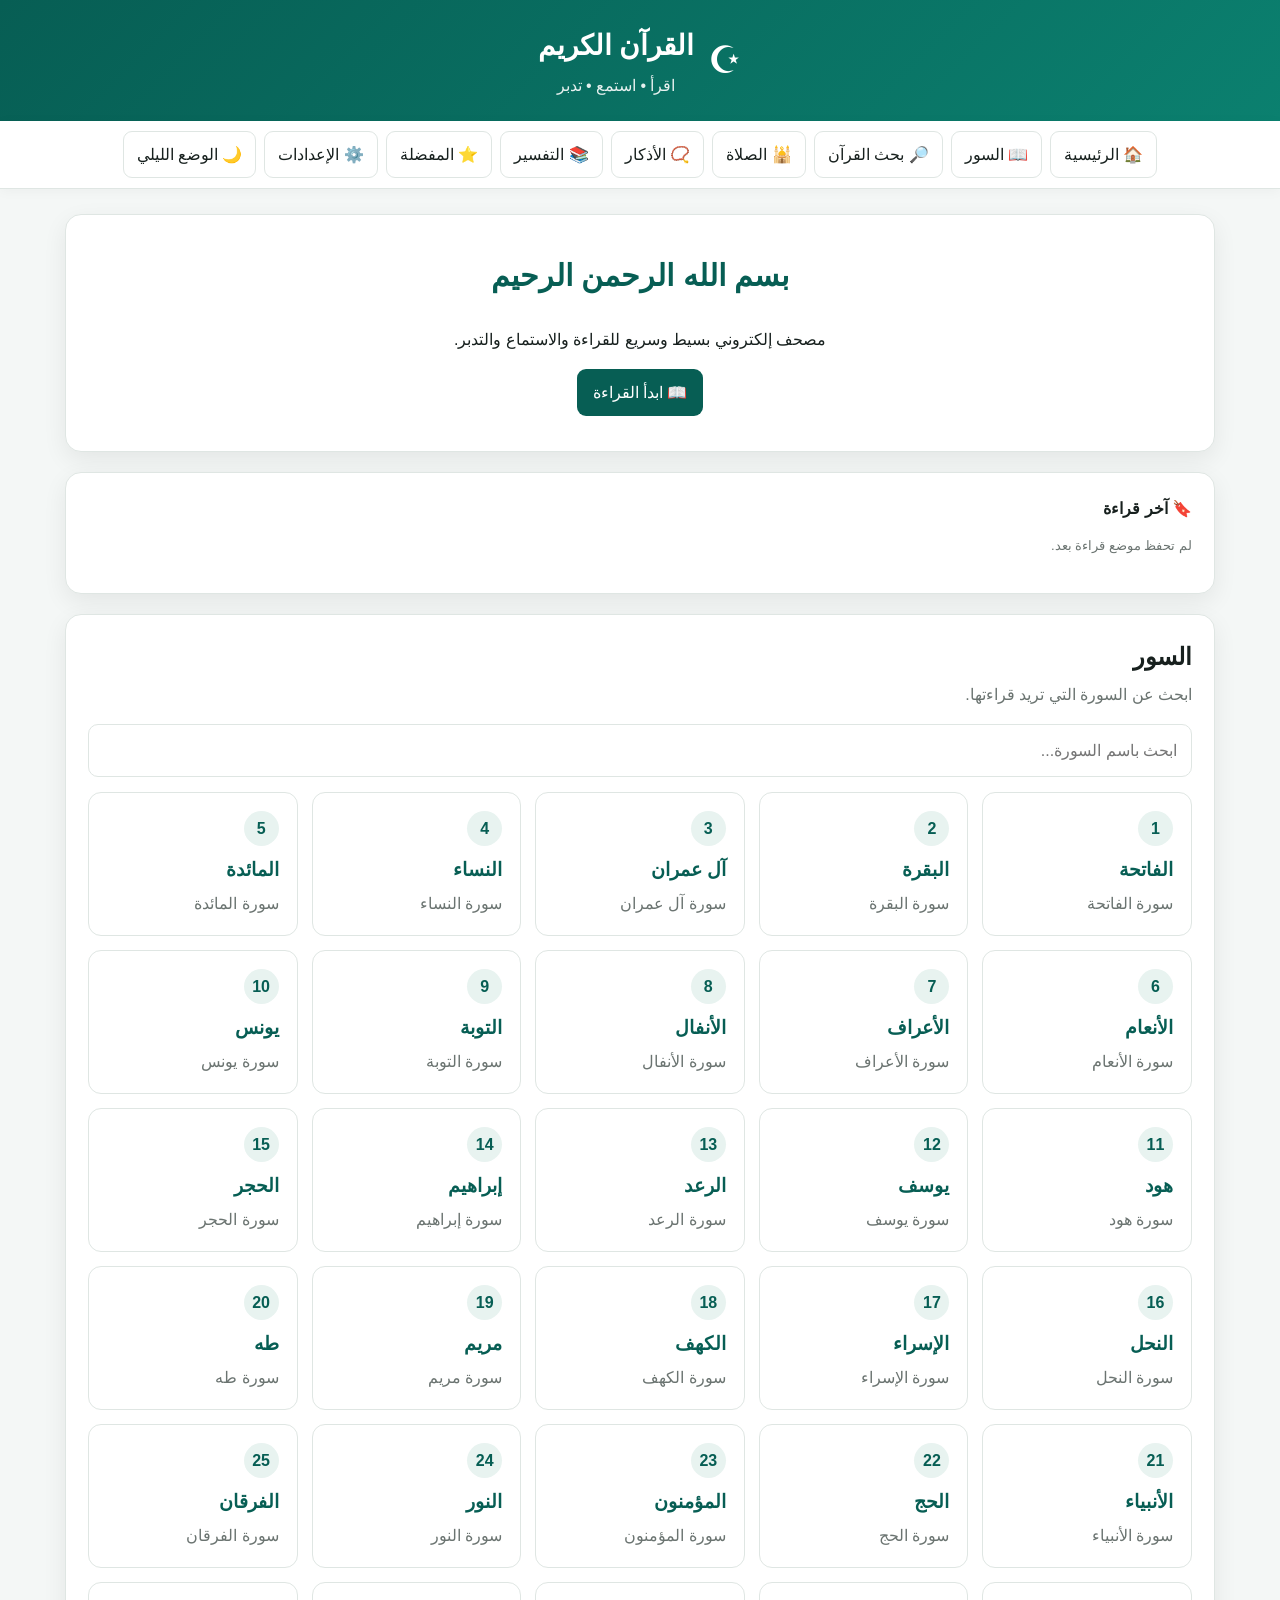
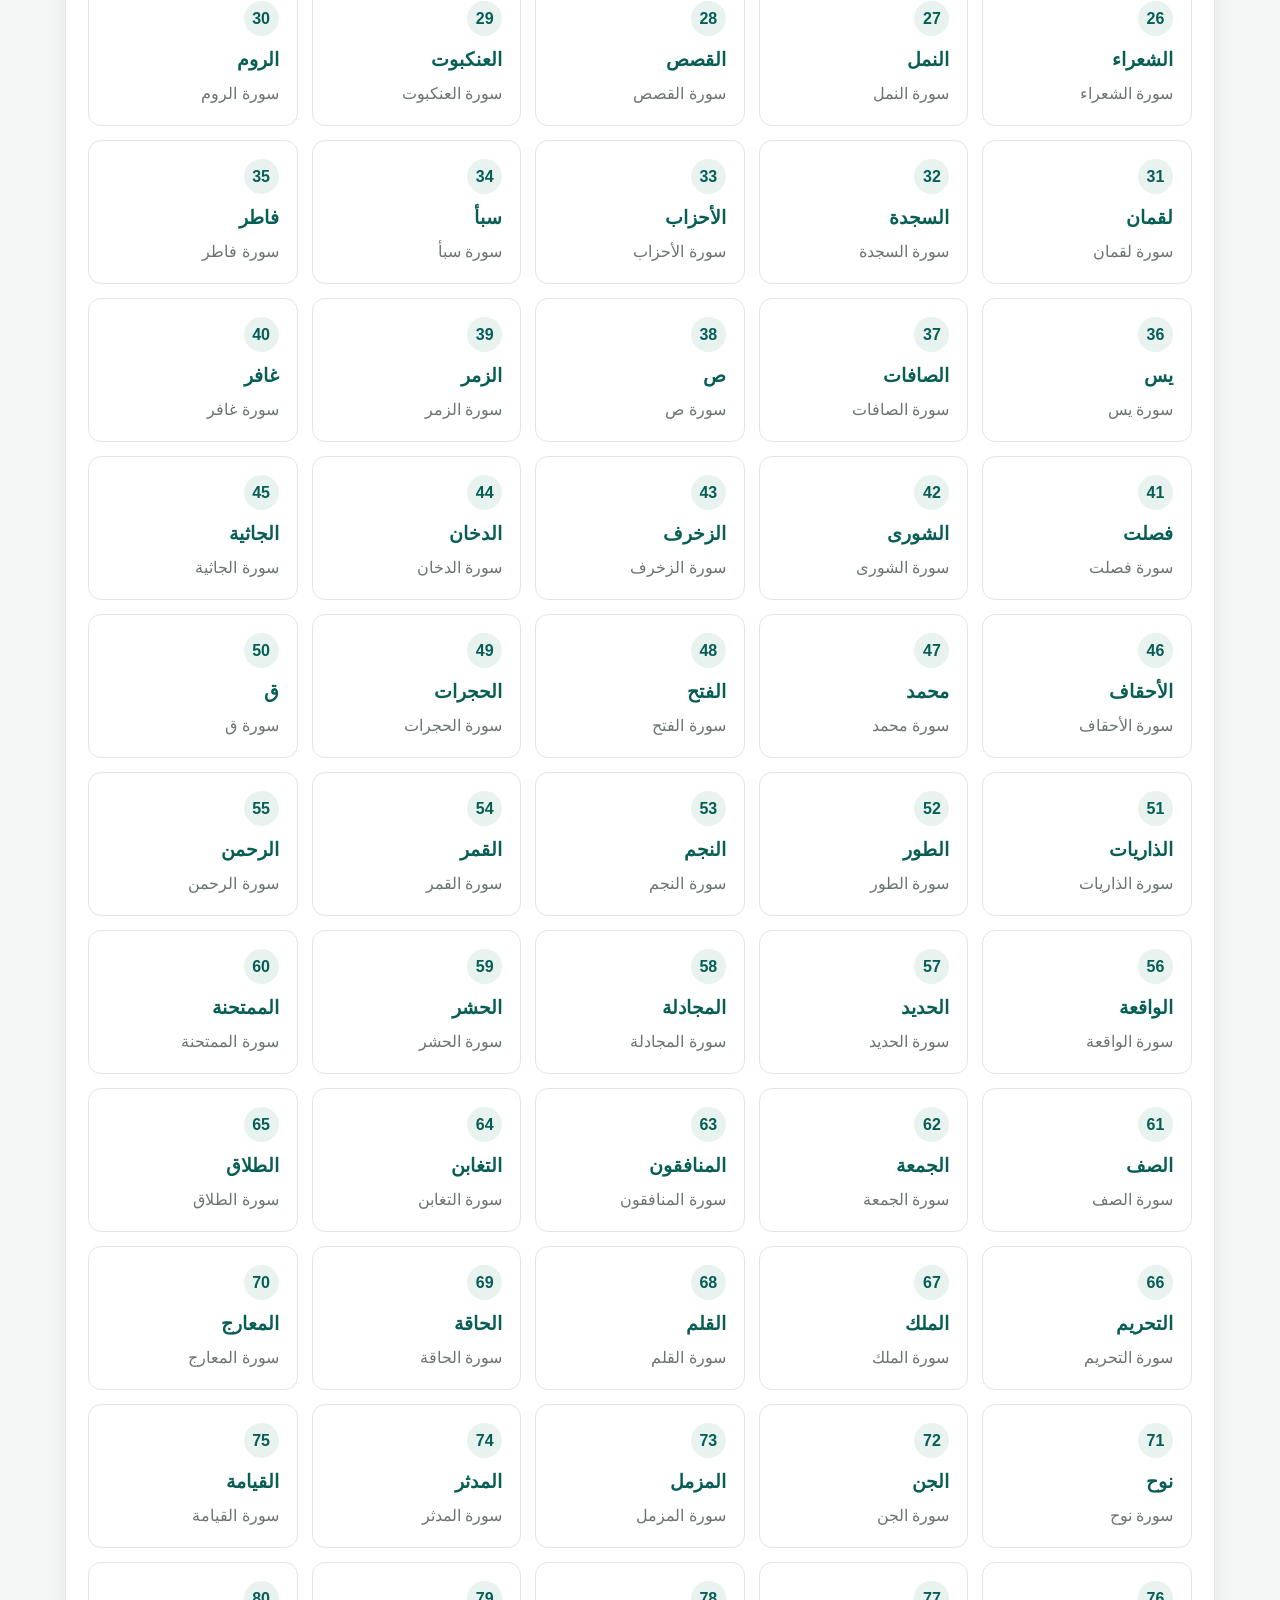
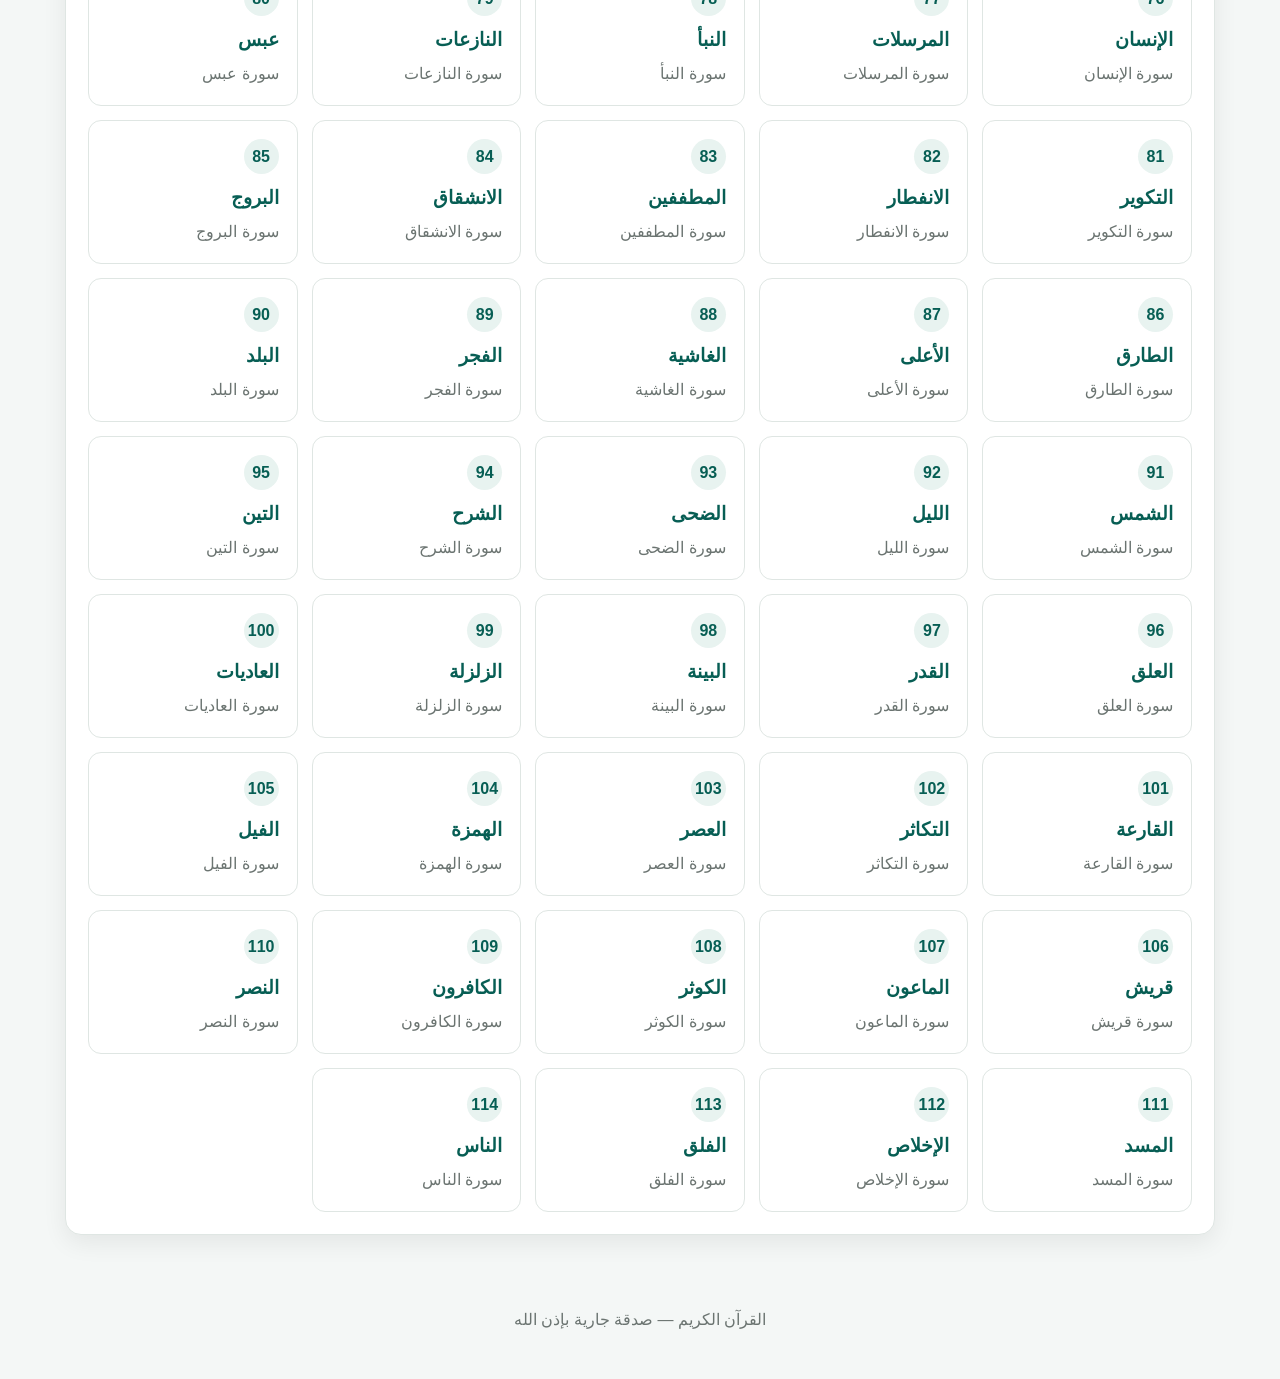
==== index.html @ ea14c09e "Add files via upload" ====
<!DOCTYPE html>
<html lang="ar" dir="rtl">
<head>
  <meta charset="UTF-8">
  <meta name="viewport" content="width=device-width, initial-scale=1.0">
  <meta name="description" content="موقع قرآن كريم للقراءة والاستماع والأذكار والتفسير ومواقيت الصلاة">
  <title>القرآن الكريم</title>
  <link rel="stylesheet" href="style.css">
</head>
<body>

<header class="site-header">
  <div class="brand">
    <div class="brand-icon">☪</div>
    <div>
      <h1>القرآن الكريم</h1>
      <p>اقرأ • استمع • تدبر</p>
    </div>
  </div>
</header>

<nav class="main-nav" aria-label="التنقل الرئيسي">
  <button data-section="home" onclick="showHome()">🏠 الرئيسية</button>
  <button data-section="surahs" onclick="showSurahs()">📖 السور</button>
  <button data-section="quranSearch" onclick="showQuranSearch()">🔎 بحث القرآن</button>
  <button data-section="prayerTimes" onclick="showPrayerTimes()">🕌 الصلاة</button>
  <button data-section="azkar" onclick="showAzkar()">📿 الأذكار</button>
  <button data-section="tafsir" onclick="showTafsir()">📚 التفسير</button>
  <button data-section="favorites" onclick="showFavorites()">⭐ المفضلة</button>
  <button data-section="settings" onclick="showSettings()">⚙️ الإعدادات</button>
  <button onclick="toggleDarkMode()">🌙 الوضع الليلي</button>
</nav>

<main>

  <section id="home" class="section active-section">
    <div class="hero card">
      <h2>بسم الله الرحمن الرحيم</h2>
      <p>مصحف إلكتروني بسيط وسريع للقراءة والاستماع والتدبر.</p>
      <button class="primary-btn" onclick="showSurahs()">📖 ابدأ القراءة</button>
    </div>

    <div id="lastReading" class="card"></div>

    <div class="card">
      <div class="section-title">
        <div>
          <h2>السور</h2>
          <p>ابحث عن السورة التي تريد قراءتها.</p>
        </div>
      </div>
      <div class="search-row">
        <input id="searchInput" type="search" placeholder="ابحث باسم السورة..." oninput="searchSurahs()">
      </div>
      <div id="surahList" class="surah-grid"></div>
    </div>
  </section>

  <section id="reader" class="section" hidden>
    <div class="reader-top card">
      <button onclick="showSurahs()">← العودة للسور</button>
      <h2 id="surahTitle">سورة</h2>
      <div class="reader-tools">
        <button onclick="changeFontSize(-2)">A-</button>
        <button onclick="resetFontSize()">A</button>
        <button onclick="changeFontSize(2)">A+</button>
        <button onclick="playCurrentSurah()">▶️ تشغيل</button>
        <button onclick="pauseAudio()">⏸️ إيقاف</button>
      </div>
    </div>
    <audio id="quranAudio" controls preload="none"></audio>
    <div id="quranText" class="quran-text card">اختر سورة للقراءة.</div>
  </section>

  <section id="favorites" class="section" hidden>
    <div class="card section-title"><div><h2>⭐ المفضلة</h2><p>الآيات التي حفظتها.</p></div></div>
    <div id="favoritesList" class="favorites-list"></div>
  </section>

  <section id="quranSearch" class="section" hidden>
    <div class="card">
      <div class="section-title"><div><h2>🔎 البحث في القرآن</h2><p>اكتب كلمة أو عبارة للبحث.</p></div></div>
      <div class="search-row">
        <input id="quranSearchInput" type="search" placeholder="مثال: الصبر" onkeydown="if(event.key==='Enter') searchQuran()">
        <button class="primary-btn" onclick="searchQuran()">بحث</button>
      </div>
      <div id="quranSearchResults" class="results"></div>
    </div>
  </section>

  <section id="prayerTimes" class="section" hidden>
    <div class="card">
      <div class="section-title"><div><h2>🕌 مواقيت الصلاة</h2><p>أدخل المدينة والدولة يدويًا.</p></div></div>
      <div class="search-row">
        <input id="prayerCity" type="text" placeholder="المدينة: الدمام">
        <input id="prayerCountry" type="text" placeholder="الدولة: Saudi Arabia">
        <button class="primary-btn" onclick="loadPrayerTimes()">عرض المواقيت</button>
      </div>
      <div id="prayerResult" class="prayer-grid"></div>
      <p class="muted">يمكن أن تختلف المواقيت قليلًا حسب طريقة الحساب والضبط المحلي.</p>
    </div>
  </section>

  <section id="azkar" class="section" hidden>
    <div class="card section-title"><div><h2>📿 الأذكار</h2><p>أذكار مختارة مع عداد لكل ذكر.</p></div></div>
    <div id="azkarList" class="azkar-grid"></div>
  </section>

  <section id="tafsir" class="section" hidden>
    <div class="card">
      <div class="section-title"><div><h2>📚 التفسير</h2><p>أدخل رقم السورة والآية.</p></div></div>
      <div class="search-row">
        <input id="tafsirSurah" type="number" min="1" max="114" placeholder="رقم السورة">
        <input id="tafsirAyah" type="number" min="1" placeholder="رقم الآية">
        <button class="primary-btn" onclick="loadTafsir()">عرض التفسير</button>
      </div>
      <div id="tafsirResult" class="results"></div>
    </div>
  </section>

  <section id="settings" class="section" hidden>
    <div class="card section-title"><div><h2>⚙️ الإعدادات</h2><p>تحكم في مظهر التطبيق وحجم الخط.</p></div></div>
    <div class="settings-grid">
      <div class="card setting-card">
        <h3>حجم خط القرآن</h3>
        <div class="reader-tools">
          <button onclick="changeFontSize(-2)">A-</button>
          <button onclick="resetFontSize()">إعادة</button>
          <button onclick="changeFontSize(2)">A+</button>
        </div>
      </div>
      <div class="card setting-card">
        <h3>المظهر</h3>
        <button class="primary-btn" onclick="toggleDarkMode()">🌙 تبديل الوضع الليلي</button>
      </div>
      <div class="card setting-card danger-card">
        <h3>حذف البيانات</h3>
        <p>يحذف المفضلة وآخر موضع وحجم الخط والإعدادات المحفوظة.</p>
        <button class="danger-btn" onclick="clearAppData()">🗑️ حذف البيانات</button>
      </div>
    </div>
  </section>

</main>

<footer class="footer">
  <p>القرآن الكريم — صدقة جارية بإذن الله</p>
</footer>

<script src="script.js"></script>
</body>
</html>
---- style.css ----
:root {
  --green: #075e54;
  --green-2: #0b806f;
  --bg: #f4f7f6;
  --card: #ffffff;
  --text: #17201e;
  --muted: #6b7471;
  --border: #dfe6e3;
  --danger: #b42318;
  --shadow: 0 8px 25px rgba(0,0,0,.07);
}

* { box-sizing: border-box; }
html { scroll-behavior: smooth; }
body {
  margin: 0;
  font-family: Tahoma, Arial, sans-serif;
  background: var(--bg);
  color: var(--text);
  line-height: 1.7;
  transition: .2s ease;
}
button, input { font: inherit; }
button { cursor: pointer; }

.site-header {
  background: linear-gradient(135deg, var(--green), var(--green-2));
  color: #fff;
  padding: 22px 16px;
  text-align: center;
}
.brand { display: inline-flex; align-items: center; gap: 14px; }
.brand-icon { font-size: 38px; }
.brand h1 { margin: 0; font-size: 28px; }
.brand p { margin: 2px 0 0; opacity: .9; }

.main-nav {
  position: sticky;
  top: 0;
  z-index: 20;
  display: flex;
  gap: 8px;
  flex-wrap: wrap;
  justify-content: center;
  padding: 10px;
  background: var(--card);
  border-bottom: 1px solid var(--border);
  box-shadow: 0 2px 12px rgba(0,0,0,.04);
}
.main-nav button, .reader-tools button, .reader-top > button {
  border: 1px solid var(--border);
  background: var(--card);
  color: var(--text);
  padding: 9px 13px;
  border-radius: 9px;
}
.main-nav button:hover, .reader-tools button:hover { border-color: var(--green); color: var(--green); }

main { width: min(1150px, 94%); margin: 25px auto; min-height: 65vh; }
.section { animation: fade .2s ease; }
@keyframes fade { from { opacity: .3; transform: translateY(5px); } to { opacity: 1; transform: none; } }
.card {
  background: var(--card);
  border: 1px solid var(--border);
  border-radius: 16px;
  box-shadow: var(--shadow);
  padding: 22px;
  margin-bottom: 20px;
}
.hero { text-align: center; padding: 35px 20px; }
.hero h2 { color: var(--green); font-size: 30px; margin-top: 0; }
.section-title { display: flex; justify-content: space-between; align-items: center; gap: 15px; }
.section-title h2 { margin: 0 0 4px; }
.section-title p { margin: 0; color: var(--muted); }

.primary-btn, .danger-btn {
  border: 0;
  color: #fff;
  padding: 10px 16px;
  border-radius: 9px;
}
.primary-btn { background: var(--green); }
.primary-btn:hover { background: var(--green-2); }
.danger-btn { background: var(--danger); }

.search-row { display: flex; gap: 10px; flex-wrap: wrap; margin: 15px 0; }
.search-row input {
  flex: 1 1 190px;
  min-width: 0;
  border: 1px solid var(--border);
  border-radius: 10px;
  padding: 12px 14px;
  background: var(--card);
  color: var(--text);
  outline: none;
}
.search-row input:focus { border-color: var(--green); }

.surah-grid { display: grid; grid-template-columns: repeat(auto-fill, minmax(180px, 1fr)); gap: 14px; }
.surah-card {
  position: relative;
  background: var(--card);
  border: 1px solid var(--border);
  border-radius: 13px;
  padding: 18px;
  transition: .15s ease;
}
.surah-card:hover { transform: translateY(-2px); border-color: var(--green); }
.surah-card h3 { margin: 0 0 4px; color: var(--green); }
.surah-card p { margin: 0; color: var(--muted); }
.surah-number {
  display: inline-grid;
  place-items: center;
  width: 35px;
  height: 35px;
  border-radius: 50%;
  background: #e8f3f0;
  color: var(--green);
  font-weight: bold;
  margin-bottom: 8px;
}

#lastReading button, .favorite-actions button, .search-result button {
  border: 0;
  background: var(--green);
  color: #fff;
  padding: 8px 12px;
  border-radius: 8px;
}

.reader-top { display: flex; align-items: center; justify-content: space-between; gap: 12px; flex-wrap: wrap; }
.reader-top h2 { color: var(--green); margin: 0; }
.reader-tools { display: flex; gap: 7px; flex-wrap: wrap; }
#quranAudio { width: 100%; margin: 0 0 20px; }
.quran-text { font-family: "Amiri", "Traditional Arabic", Tahoma, serif; font-size: 25px; line-height: 2.3; }
.ayah { padding: 20px 0; border-bottom: 1px solid var(--border); }
.ayah:last-child { border-bottom: 0; }
.ayah-text { display: block; }
.ayah-number { color: var(--green); font-size: .7em; white-space: nowrap; margin-right: 5px; }
.ayah-buttons { display: flex; flex-wrap: wrap; gap: 7px; margin-top: 14px; }
.ayah-buttons button { border: 1px solid var(--border); background: var(--card); color: var(--text); padding: 7px 10px; border-radius: 8px; }

.results { display: grid; gap: 14px; }
.search-result, .tafsir-card { border: 1px solid var(--border); border-radius: 12px; padding: 18px; }
.search-result h3, .tafsir-card h3 { color: var(--green); margin-top: 0; }
.search-result p { font-size: 21px; line-height: 2; }

.prayer-grid { display: grid; grid-template-columns: repeat(auto-fit, minmax(145px, 1fr)); gap: 12px; margin-top: 15px; }
.prayer-card { text-align: center; border: 1px solid var(--border); border-radius: 13px; padding: 18px; background: var(--card); }
.prayer-card h3 { color: var(--green); margin: 0; }
.prayer-time { font-size: 25px; font-weight: bold; }

.azkar-grid, .settings-grid { display: grid; grid-template-columns: repeat(auto-fit, minmax(260px, 1fr)); gap: 16px; }
.zikr-card { padding: 20px; border: 1px solid var(--border); border-radius: 14px; background: var(--card); box-shadow: var(--shadow); }
.zikr-card h3 { color: var(--green); margin-top: 0; }
.zikr-text { font-size: 20px; line-height: 2; }
.zikr-footer { display: flex; align-items: center; gap: 12px; margin-top: 15px; }
.zikr-footer button { border: 0; background: var(--green); color: #fff; padding: 9px 14px; border-radius: 8px; }
.counter { font-weight: bold; font-size: 20px; }

.tafsir-ayah { background: #f4f7f6; padding: 16px; border-radius: 10px; font-size: 23px; line-height: 2; margin: 15px 0; }
.tafsir-text { font-size: 18px; line-height: 2; white-space: pre-wrap; }
.setting-card h3 { color: var(--green); margin-top: 0; }
.danger-card { border-color: #f2c7c3; }
.muted { color: var(--muted); font-size: 13px; }
.empty { text-align: center; color: var(--muted); padding: 25px; }
.loading { text-align: center; padding: 25px; color: var(--green); }
.error { color: var(--danger); }
.footer { text-align: center; color: var(--muted); padding: 30px 15px; }

body.dark {
  --bg: #101514;
  --card: #18201e;
  --text: #edf5f2;
  --muted: #a7b4b0;
  --border: #2b3834;
  --shadow: 0 8px 25px rgba(0,0,0,.25);
}
body.dark .surah-number { background: #203d37; }
body.dark .tafsir-ayah { background: #202a27; }
body.dark .ayah-buttons button { background: var(--card); }

@media (max-width: 700px) {
  .main-nav { justify-content: stretch; }
  .main-nav button { flex: 1 1 130px; }
  .brand h1 { font-size: 23px; }
  main { width: 96%; }
  .card { padding: 16px; }
  .quran-text { font-size: 22px; }
  .ayah-buttons button { flex: 1 1 120px; }
}
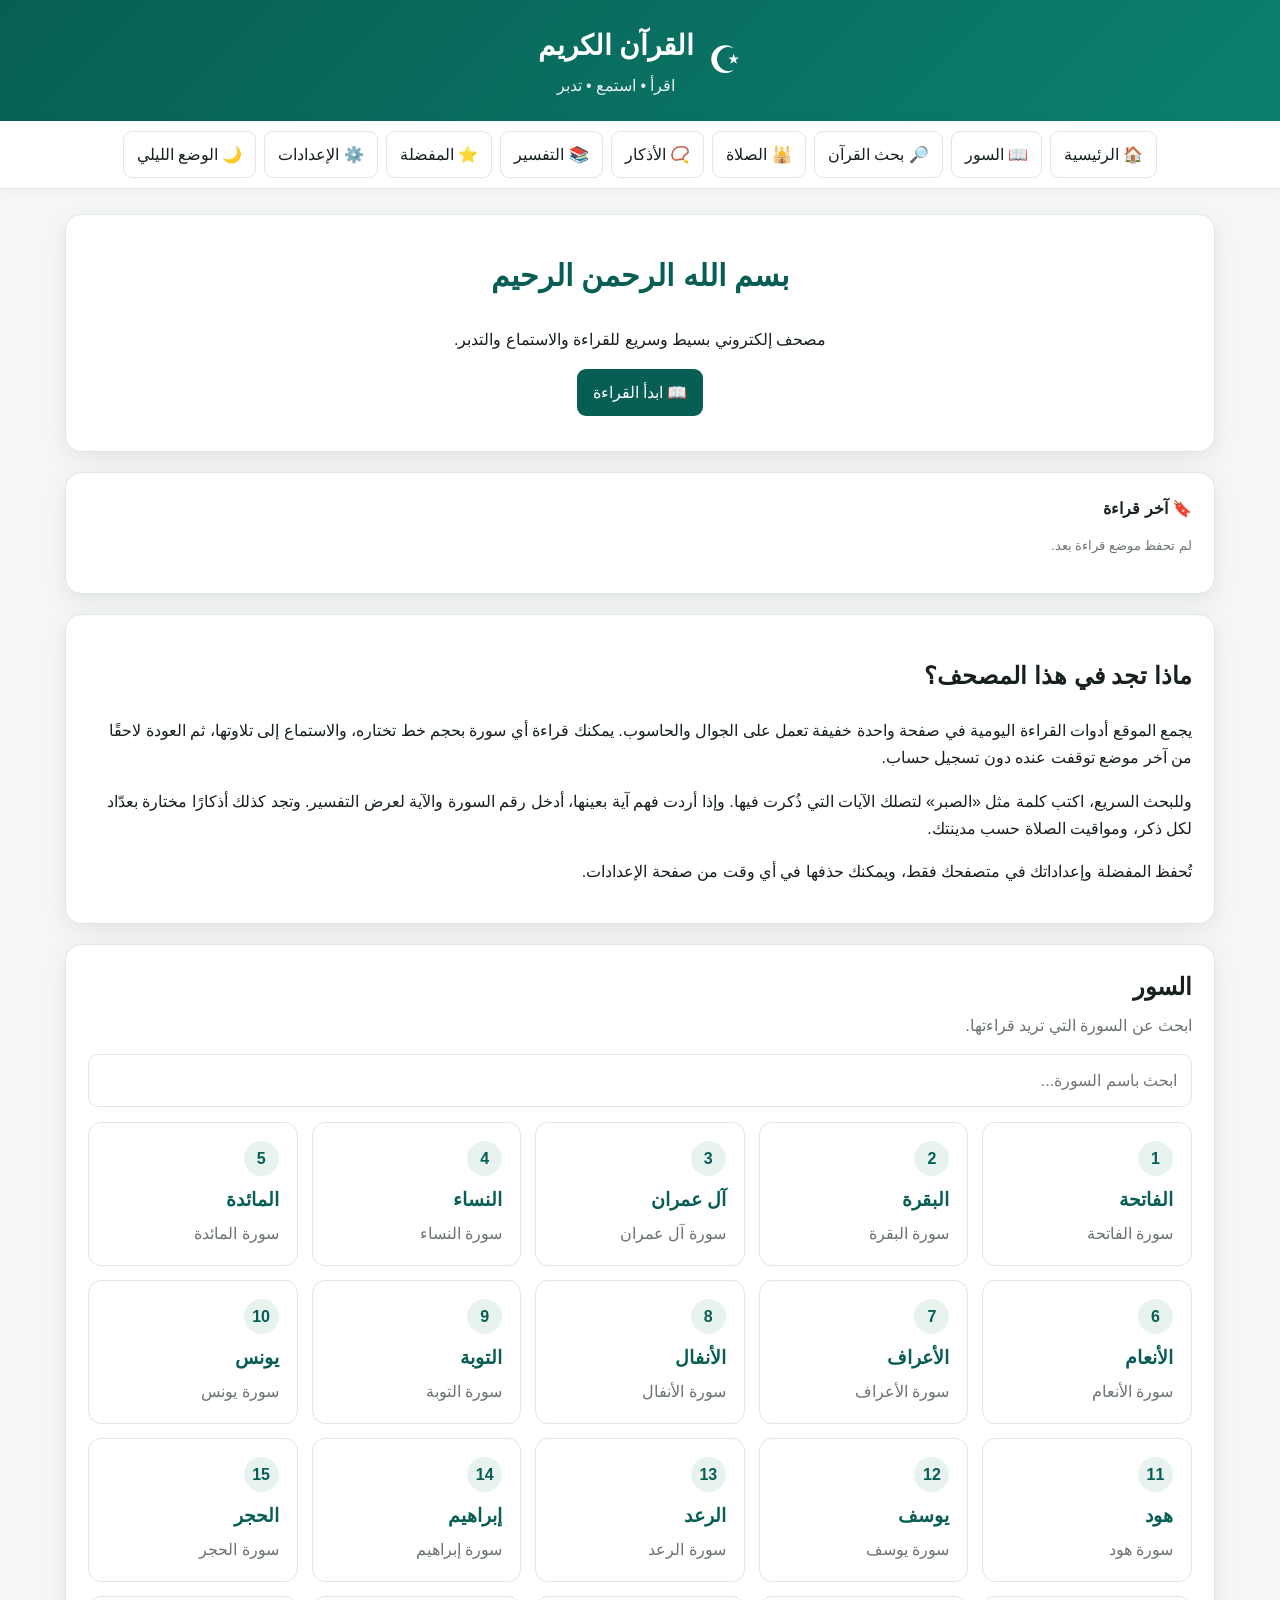
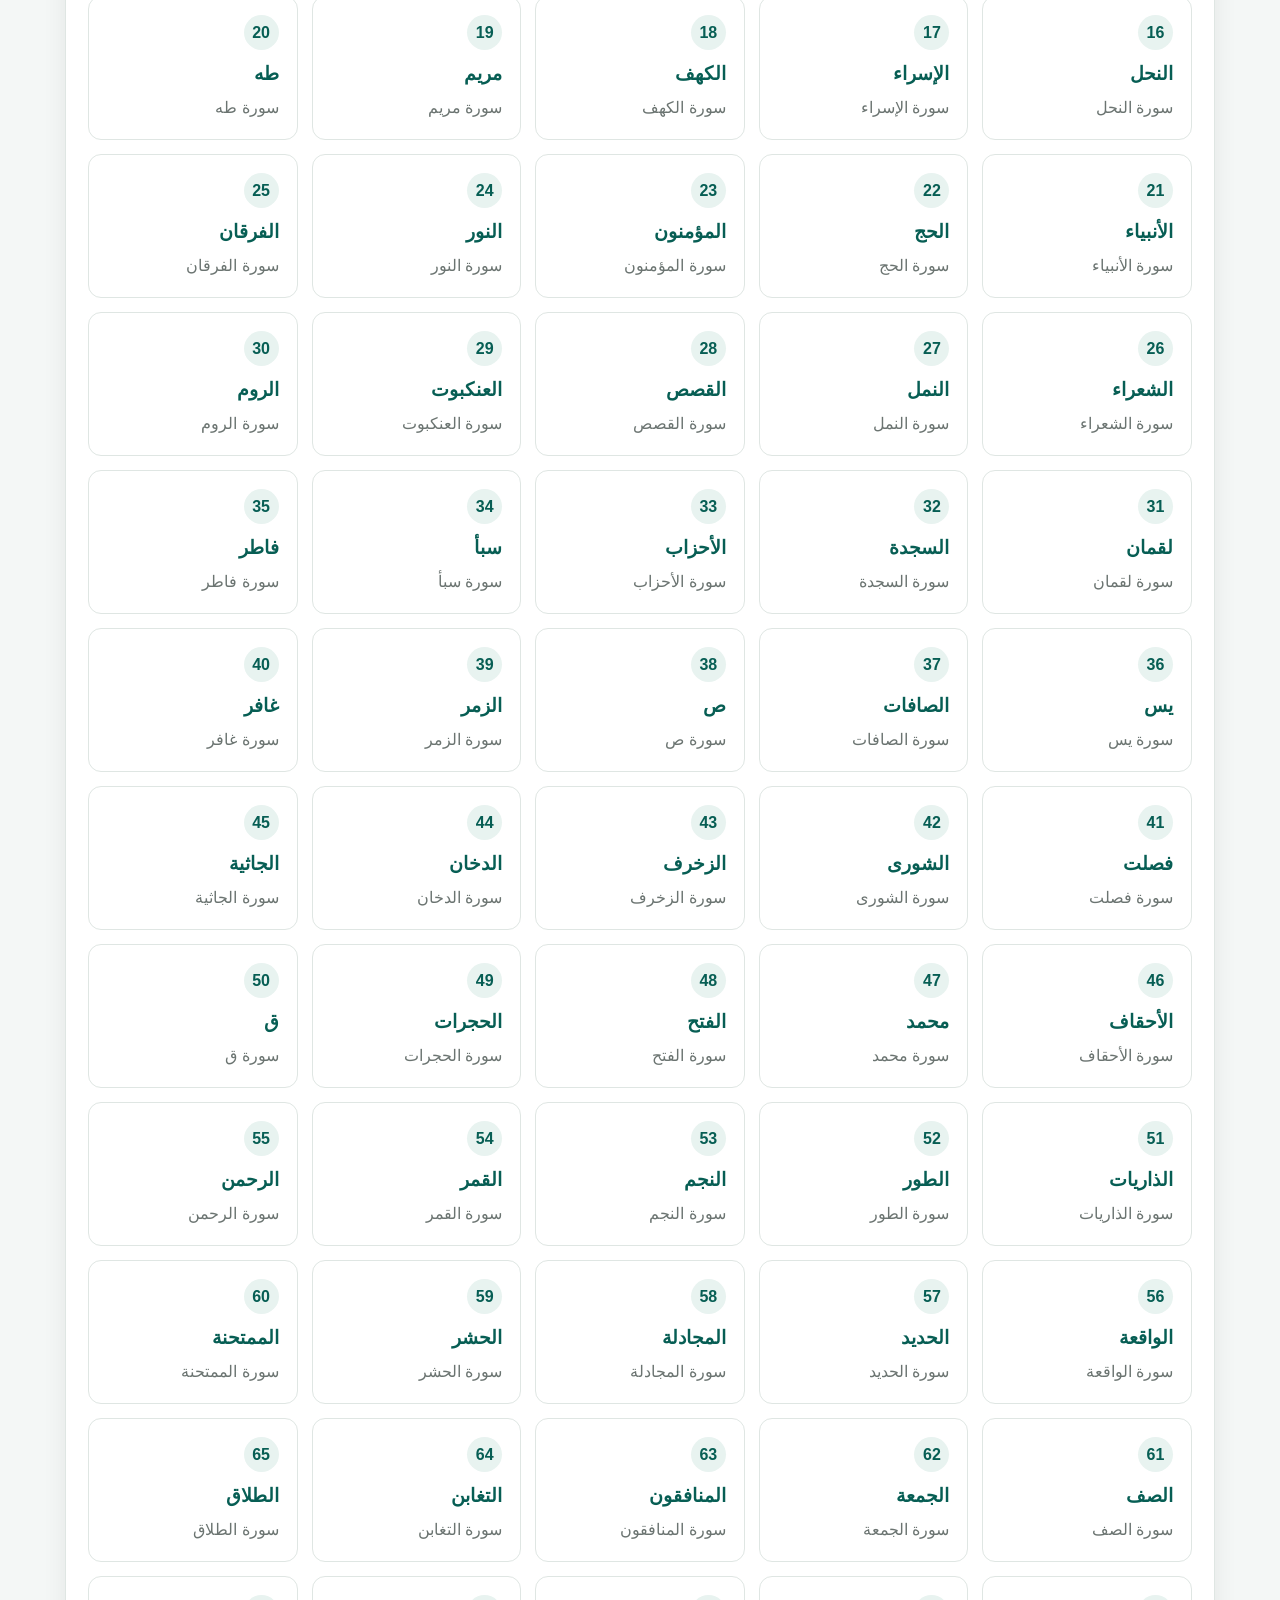
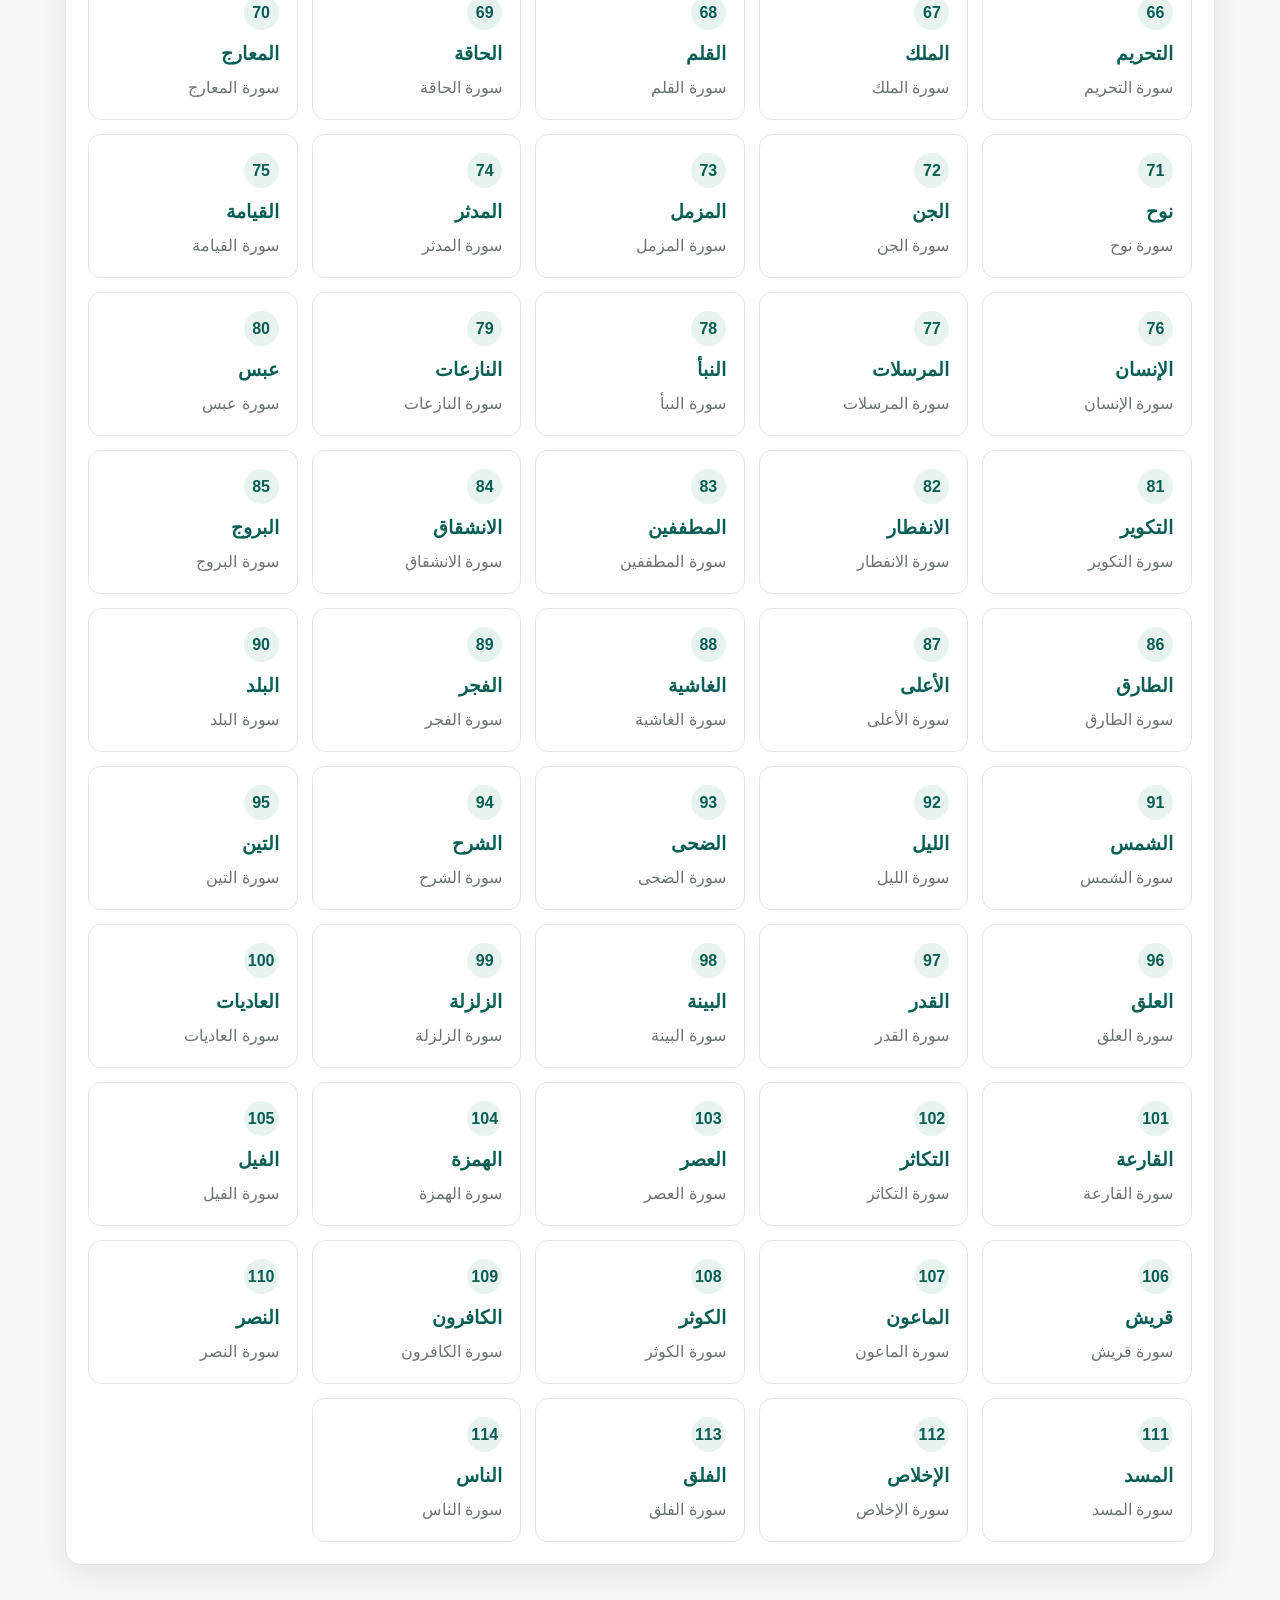
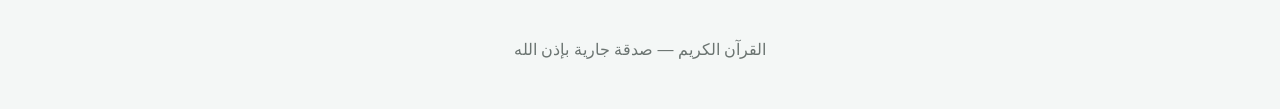
==== commit 86348aba: "Rename index (2).html to index.html" ====
--- a/index.html
+++ b/index.html
@@ -1,10 +1,36 @@
 <!DOCTYPE html>
 <html lang="ar" dir="rtl">
 <head>
+  <meta name="google-site-verification" content="PUNOIKNUpjOevy2RmftmI5fapH3fRSmjzRIveXXI1Pw" />
   <meta charset="UTF-8">
   <meta name="viewport" content="width=device-width, initial-scale=1.0">
-  <meta name="description" content="موقع قرآن كريم للقراءة والاستماع والأذكار والتفسير ومواقيت الصلاة">
-  <title>القرآن الكريم</title>
+
+  <!-- العنوان والوصف -->
+  <title>القرآن الكريم: قراءة واستماع وبحث وتفسير وأذكار ومواقيت الصلاة</title>
+  <meta name="description" content="مصحف إلكتروني بسيط وسريع: اقرأ السور، استمع إلى التلاوة، ابحث في الآيات، احفظ مفضلتك، واطلع على التفسير والأذكار ومواقيت الصلاة في مكان واحد.">
+  <meta name="robots" content="index, follow">
+
+  <!-- النسخة الأصلية: غيّر الرابط إلى رابط موقعك الفعلي -->
+  <link rel="canonical" href="https://ryanalbrns67-source.github.io/The-Quran/">
+
+  <!-- المعاينة عند المشاركة -->
+  <meta property="og:type" content="website">
+  <meta property="og:locale" content="ar_AR">
+  <meta property="og:title" content="القرآن الكريم: قراءة واستماع وبحث وتفسير">
+  <meta property="og:description" content="مصحف إلكتروني للقراءة والاستماع والبحث والتفسير والأذكار ومواقيت الصلاة.">
+  <meta property="og:url" content="https://ryanalbrns67-source.github.io/The-Quran/">
+
+  <!-- بيانات منظمة لمحركات البحث -->
+  <script type="application/ld+json">
+  {
+    "@context": "https://schema.org",
+    "@type": "WebSite",
+    "name": "القرآن الكريم",
+    "url": "https://ryanalbrns67-source.github.io/The-Quran/",
+    "inLanguage": "ar"
+  }
+  </script>
+
   <link rel="stylesheet" href="style.css">
 </head>
 <body>
@@ -41,6 +67,14 @@
     </div>
 
     <div id="lastReading" class="card"></div>
+
+    <!-- نص تعريفي فريد بالموقع: عدّله بكلماتك الخاصة -->
+    <div class="card">
+      <h2>ماذا تجد في هذا المصحف؟</h2>
+      <p>يجمع الموقع أدوات القراءة اليومية في صفحة واحدة خفيفة تعمل على الجوال والحاسوب. يمكنك قراءة أي سورة بحجم خط تختاره، والاستماع إلى تلاوتها، ثم العودة لاحقًا من آخر موضع توقفت عنده دون تسجيل حساب.</p>
+      <p>وللبحث السريع، اكتب كلمة مثل «الصبر» لتصلك الآيات التي ذُكرت فيها. وإذا أردت فهم آية بعينها، أدخل رقم السورة والآية لعرض التفسير. وتجد كذلك أذكارًا مختارة بعدّاد لكل ذكر، ومواقيت الصلاة حسب مدينتك.</p>
+      <p>تُحفظ المفضلة وإعداداتك في متصفحك فقط، ويمكنك حذفها في أي وقت من صفحة الإعدادات.</p>
+    </div>
 
     <div class="card">
       <div class="section-title">
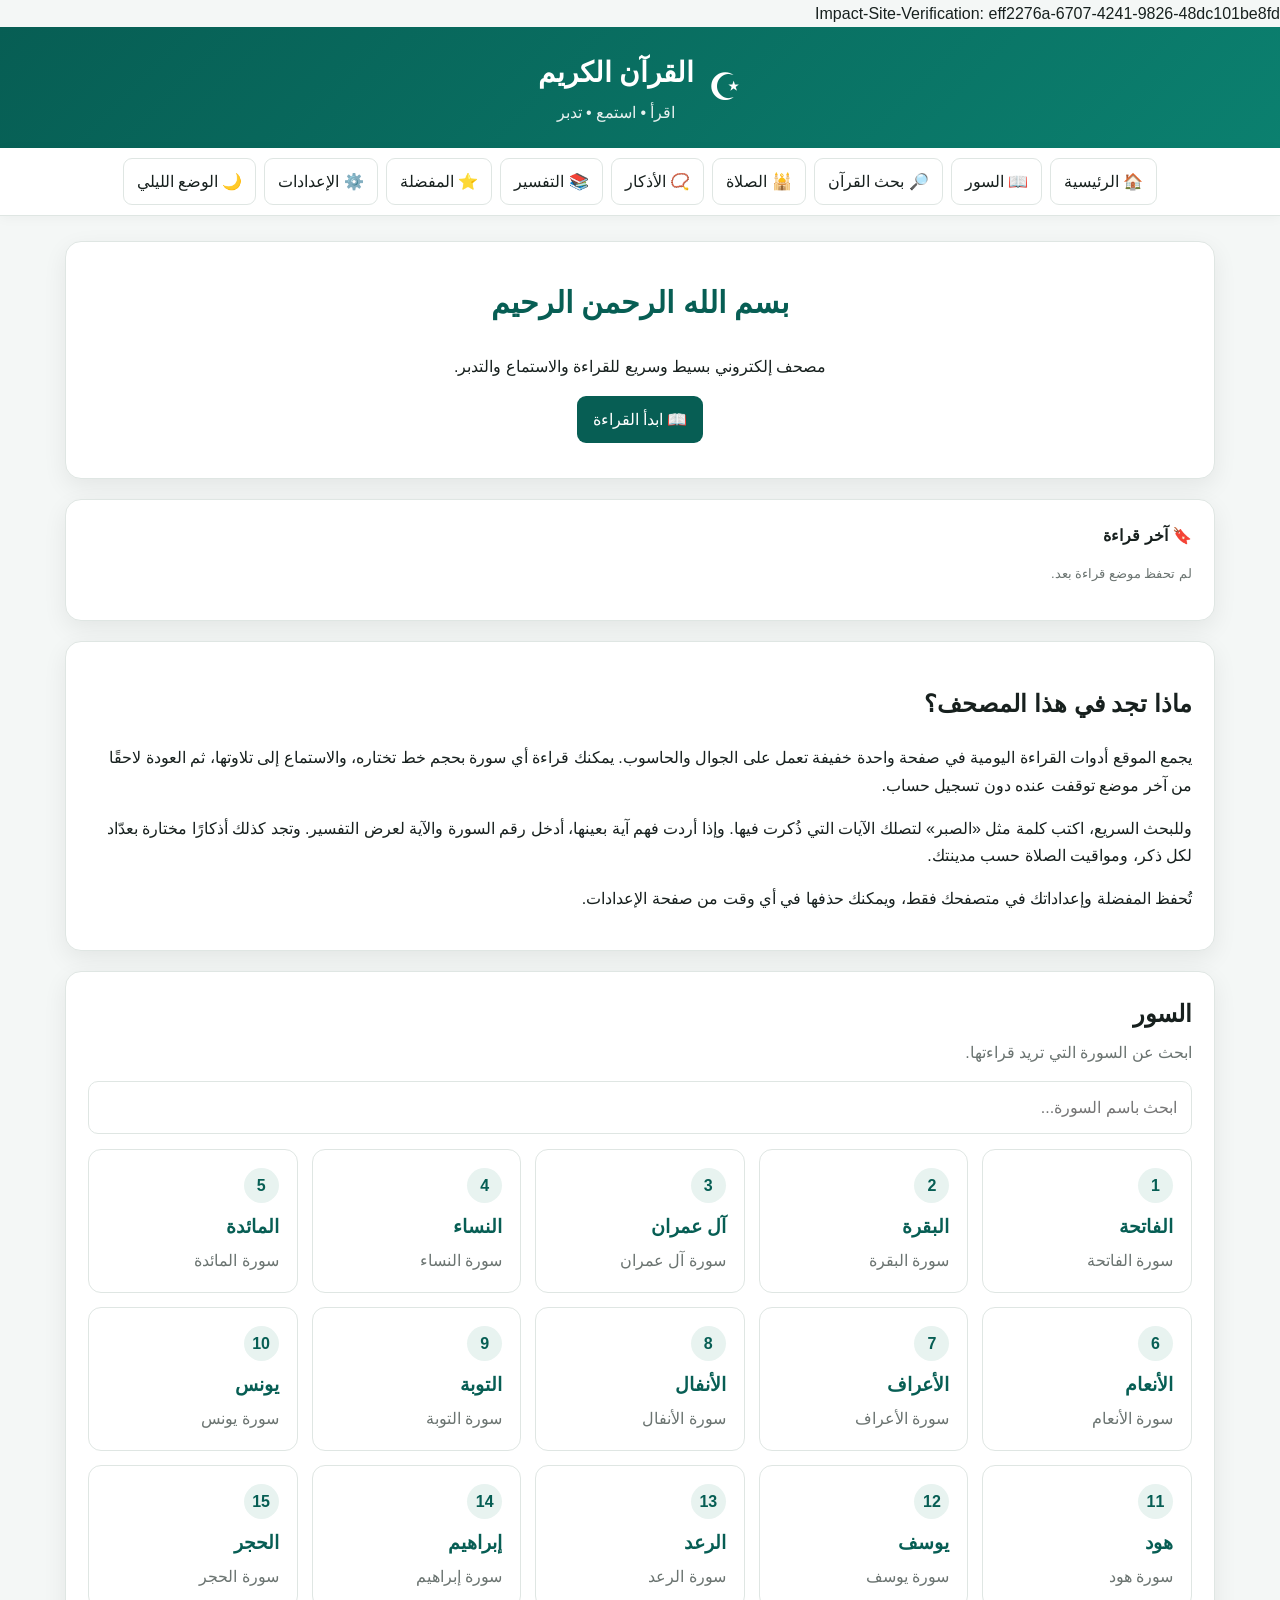
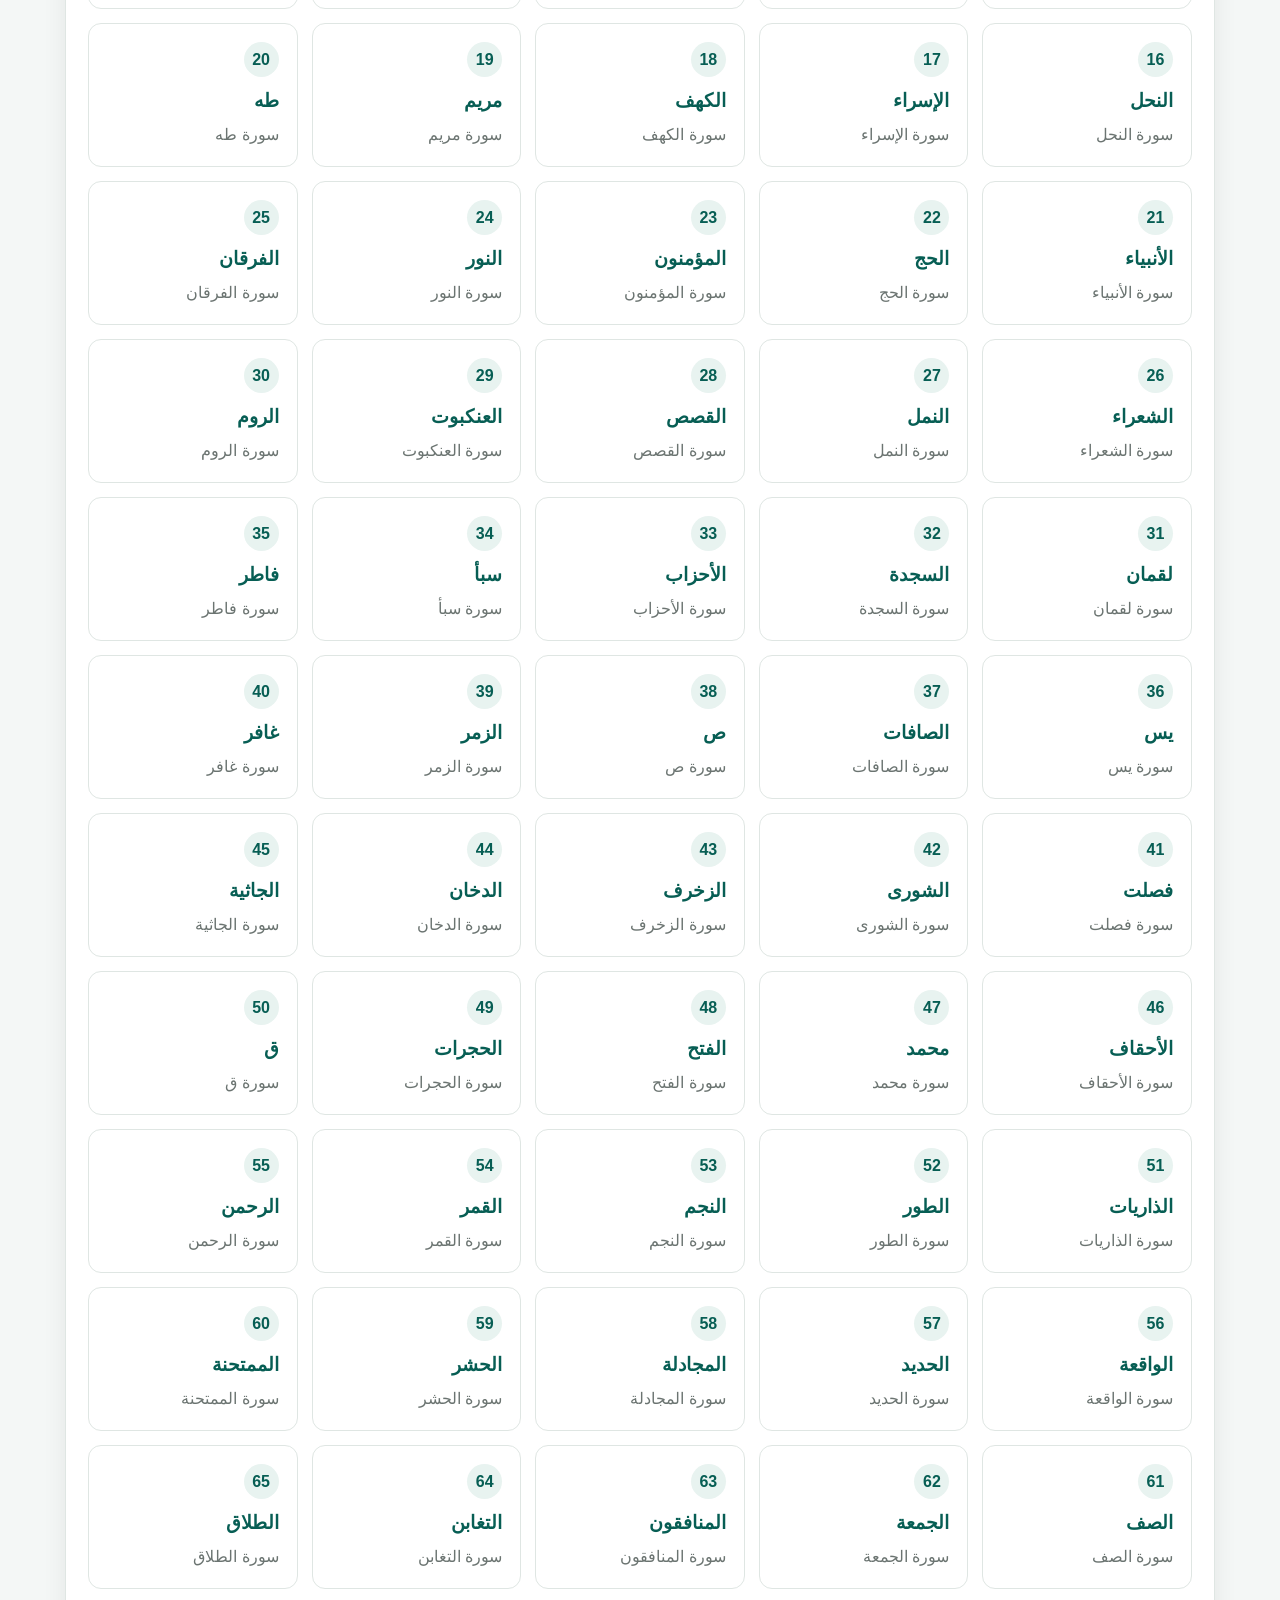
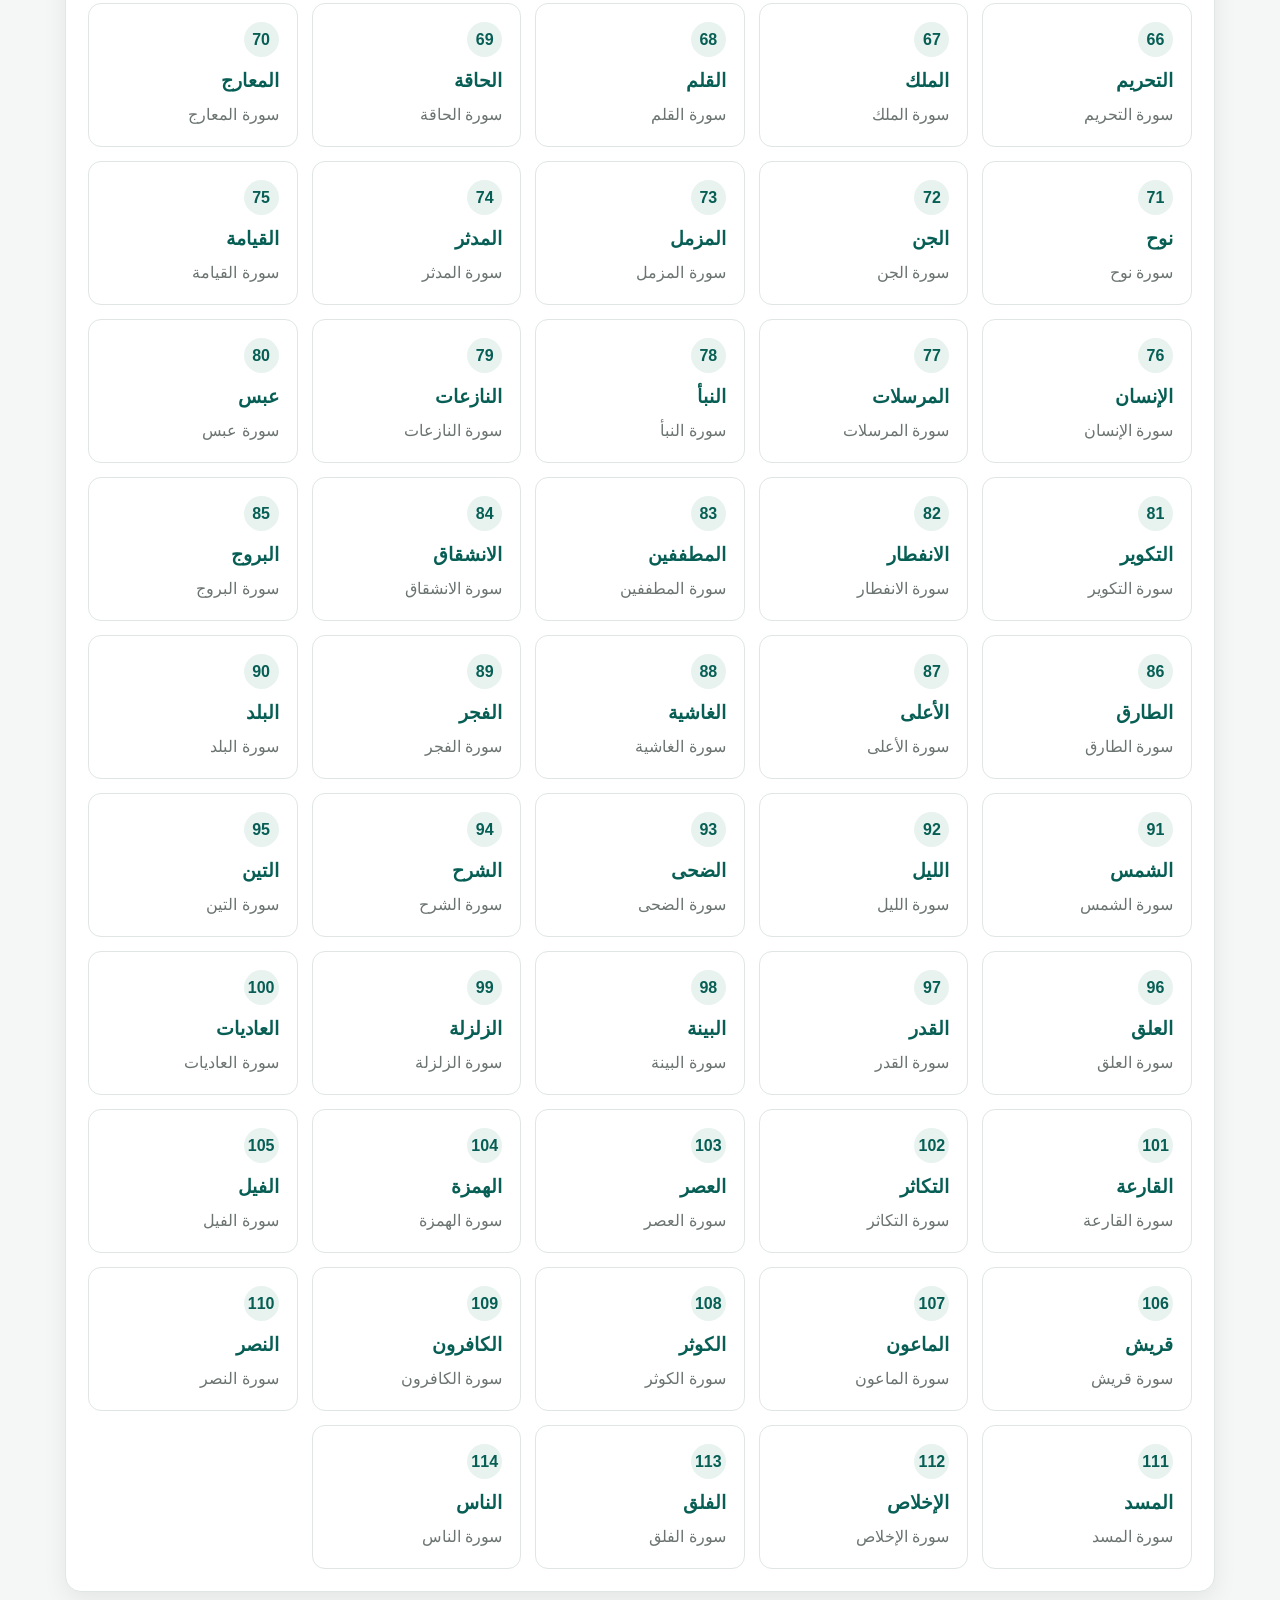
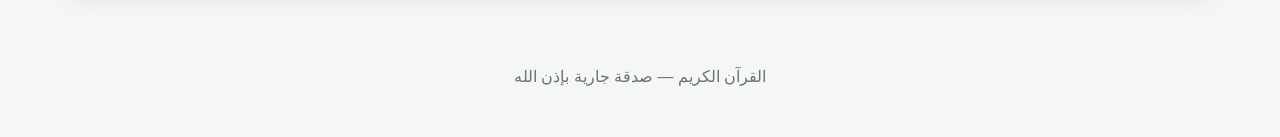
==== commit 24c266e4: "Update index.html" ====
--- a/index.html
+++ b/index.html
@@ -1,6 +1,6 @@
 <!DOCTYPE html>
 <html lang="ar" dir="rtl">
-<head>
+<head> Impact-Site-Verification: eff2276a-6707-4241-9826-48dc101be8fd
   <meta name="google-site-verification" content="PUNOIKNUpjOevy2RmftmI5fapH3fRSmjzRIveXXI1Pw" />
   <meta charset="UTF-8">
   <meta name="viewport" content="width=device-width, initial-scale=1.0">
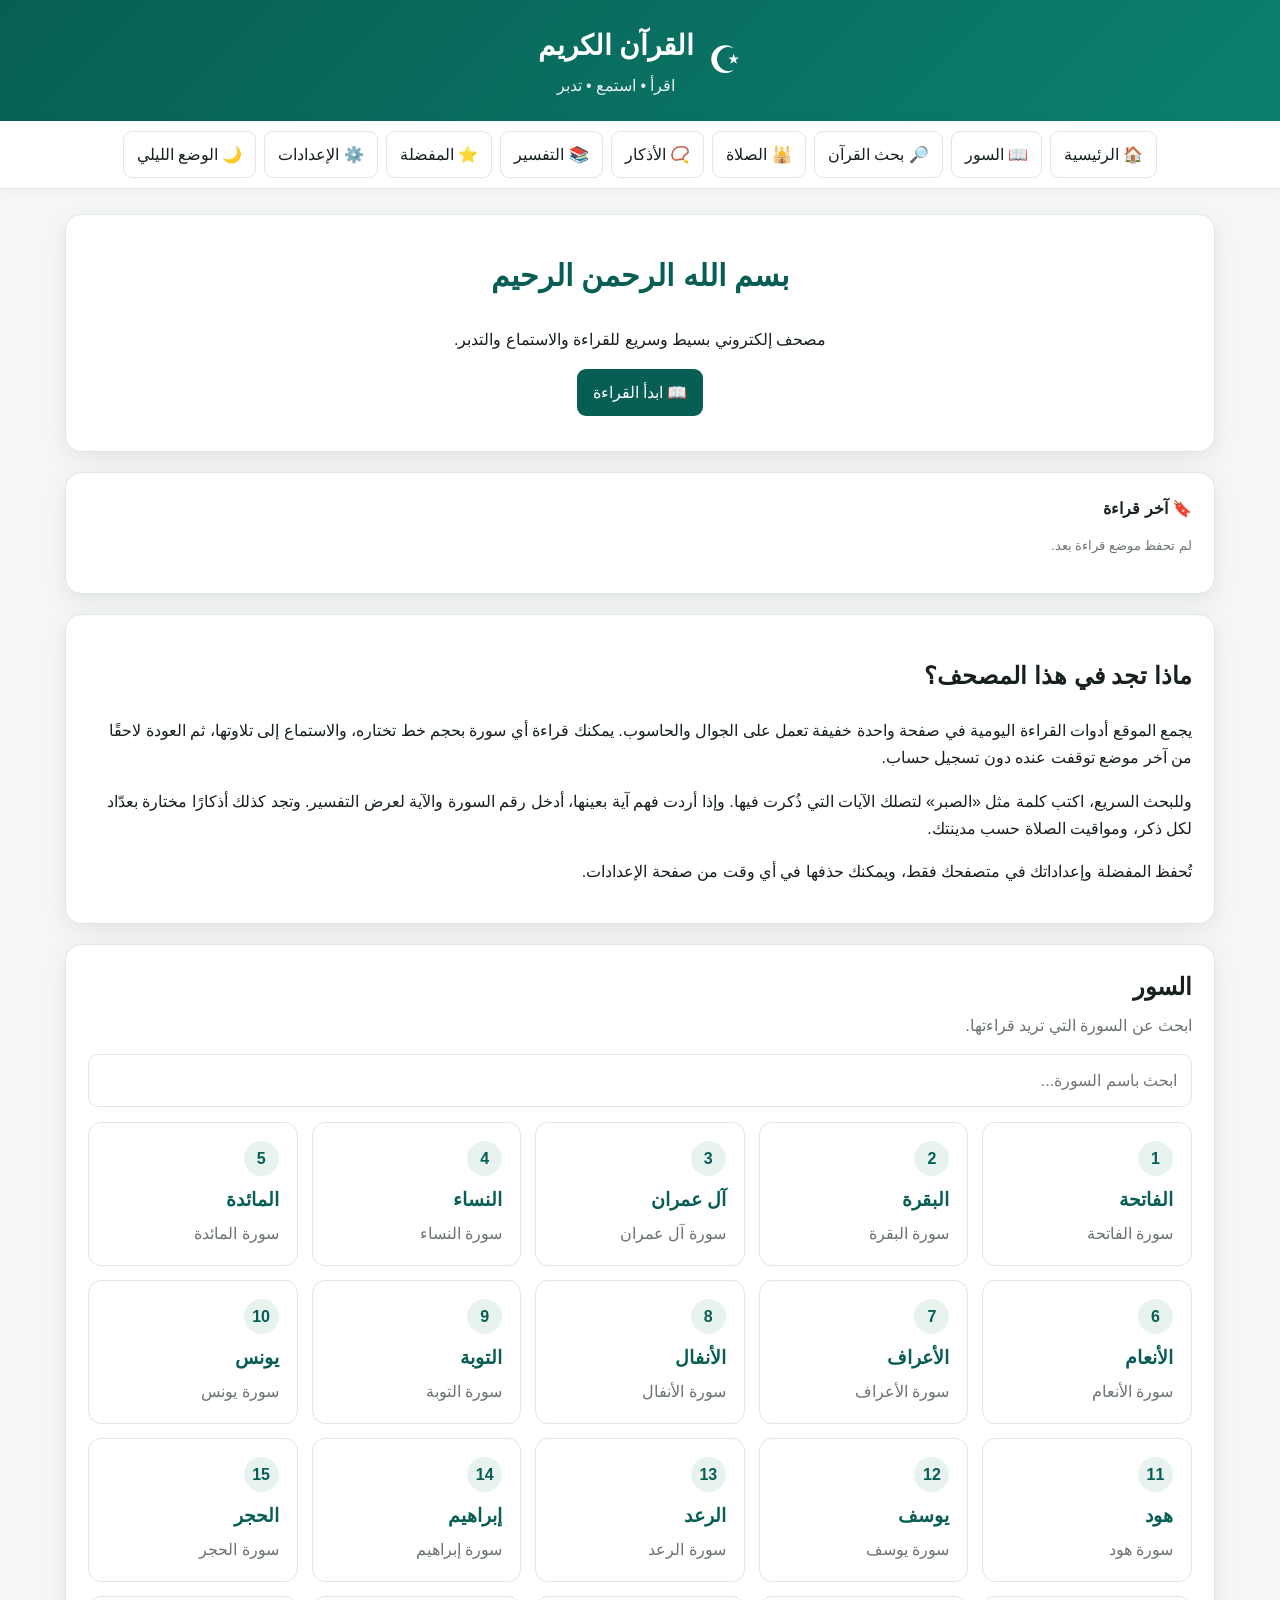
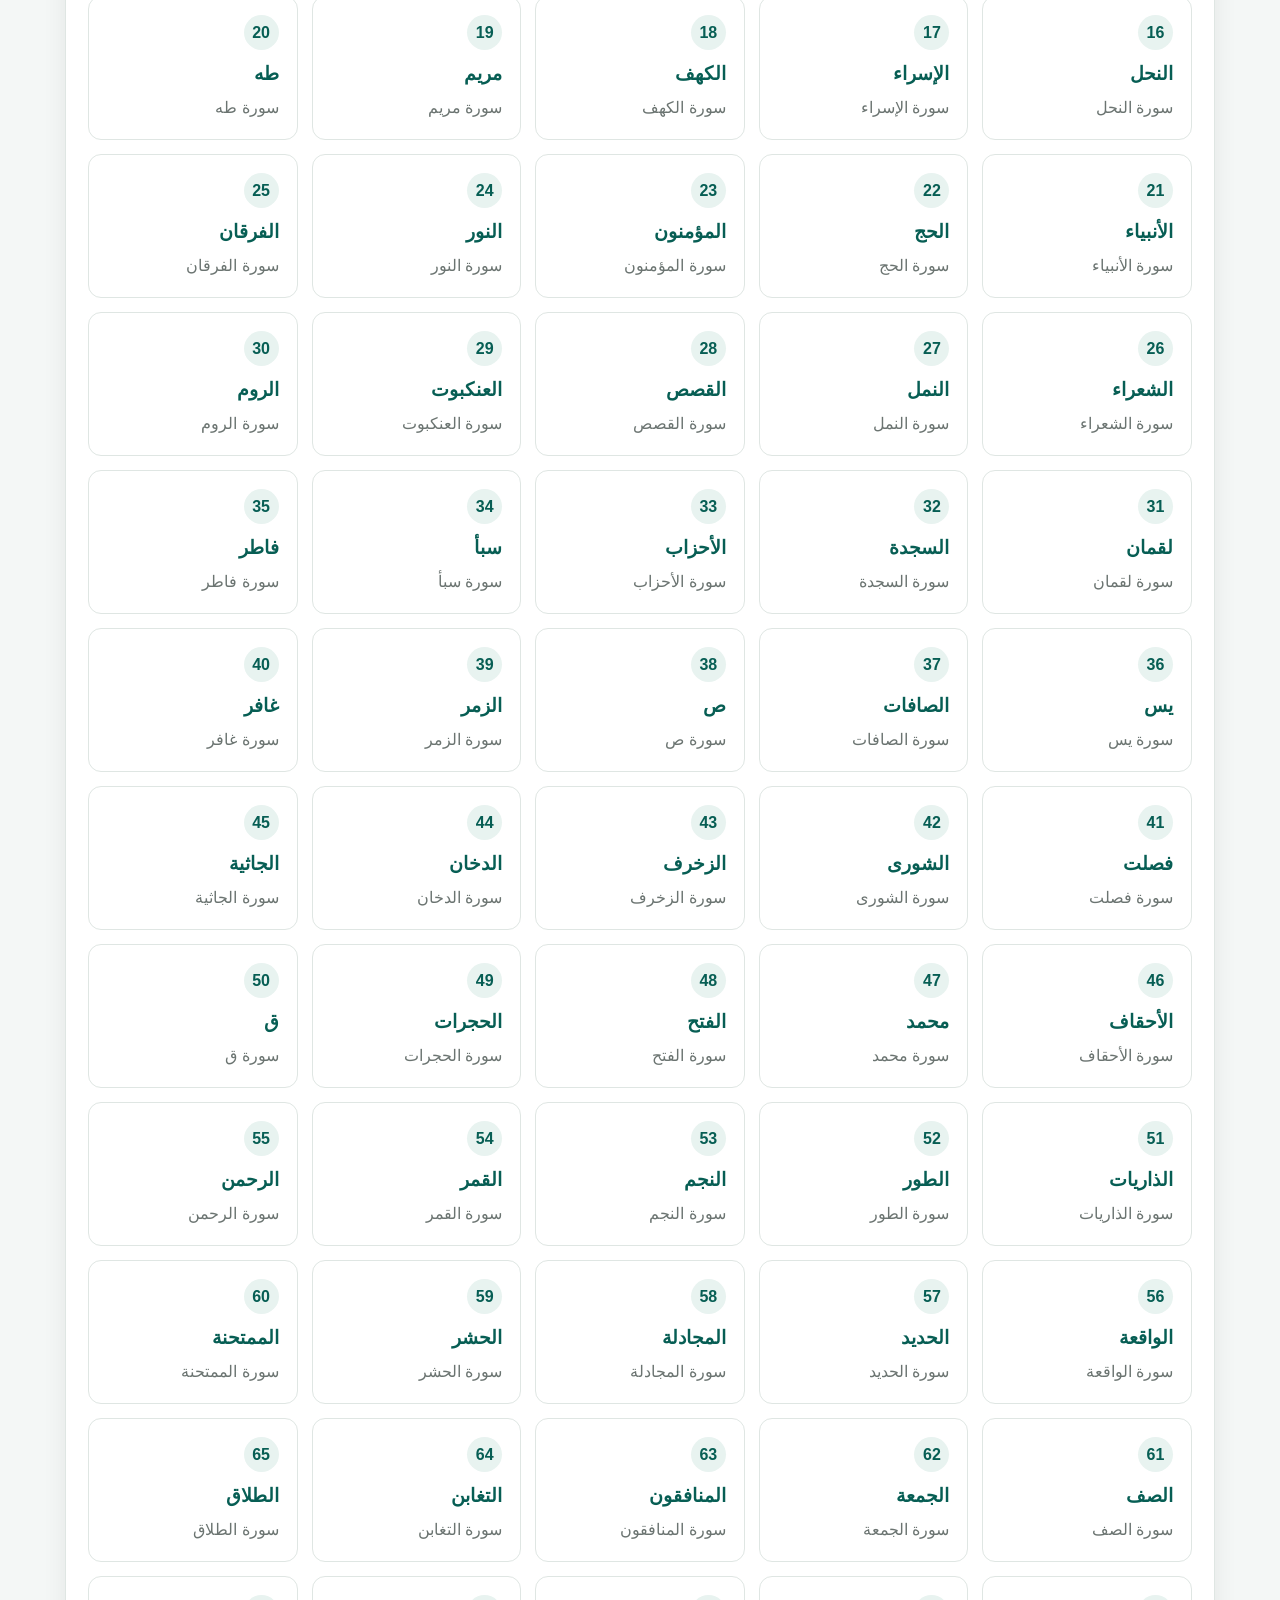
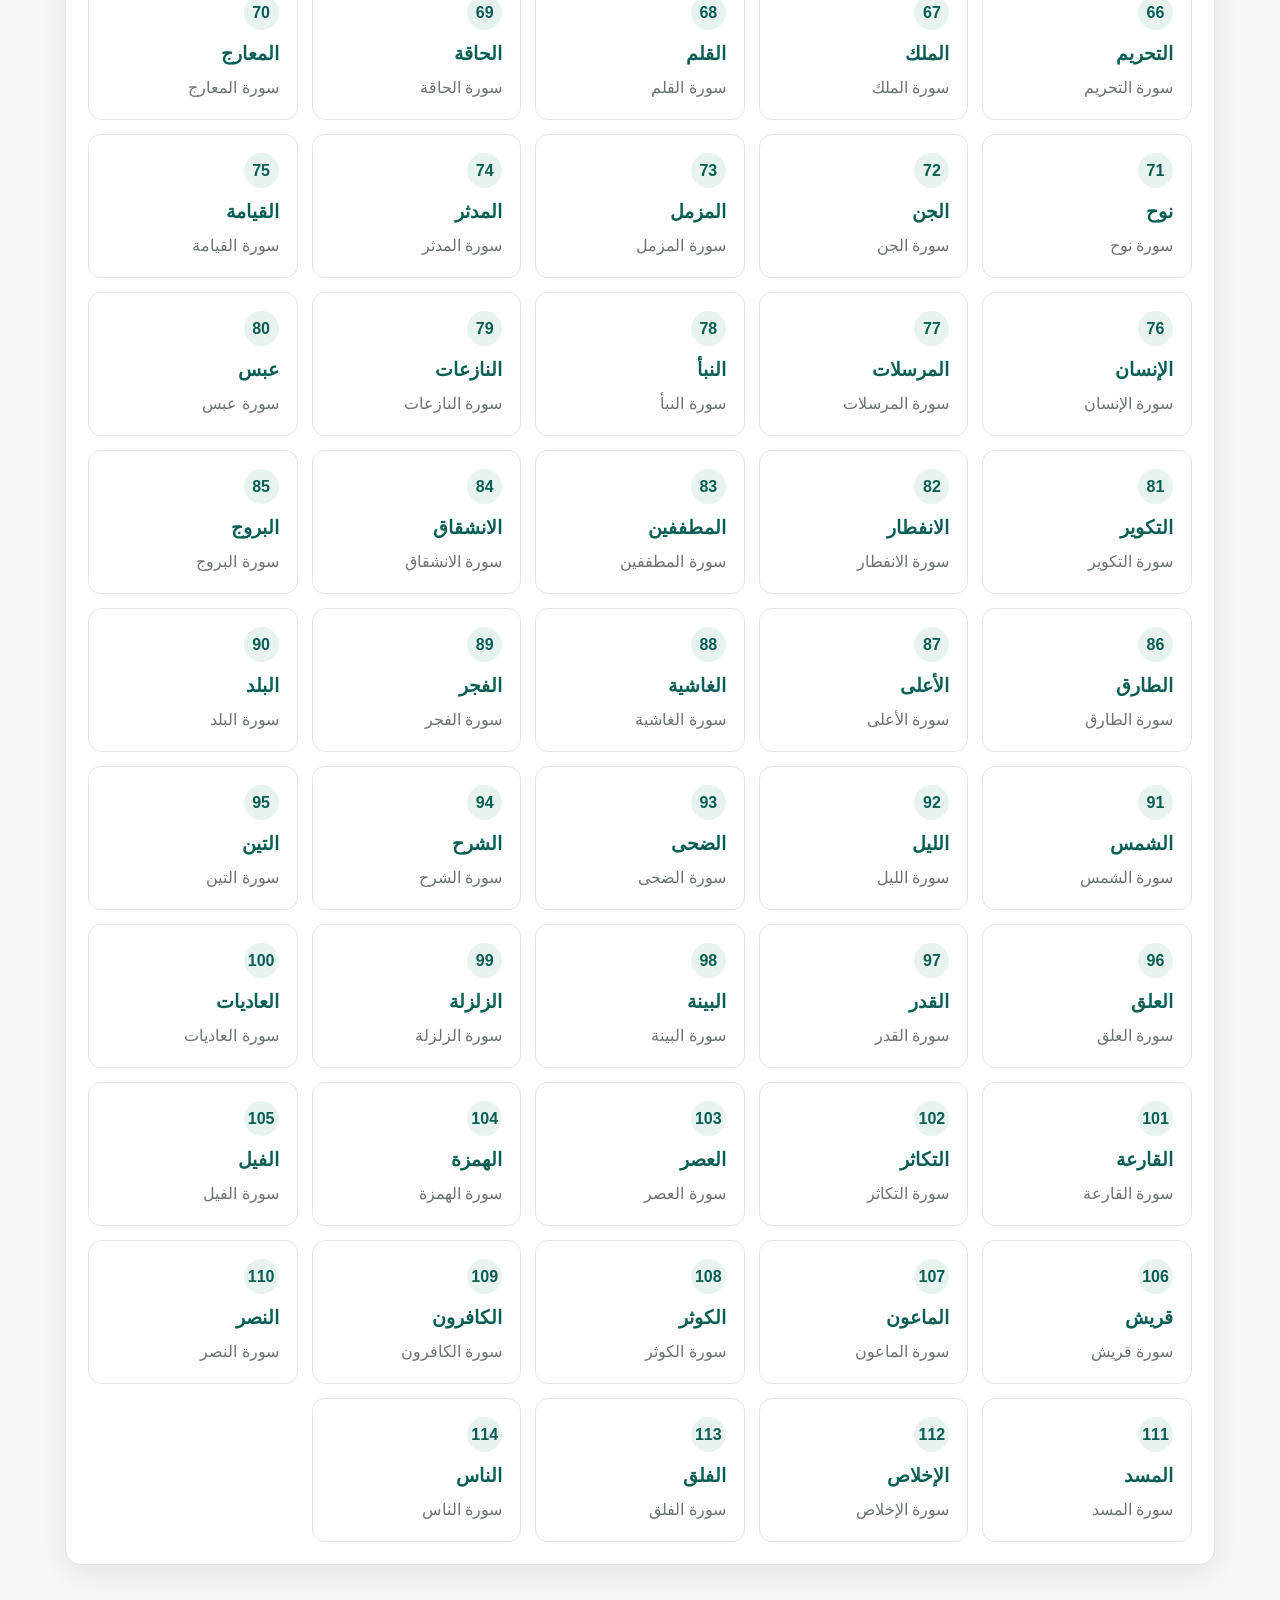
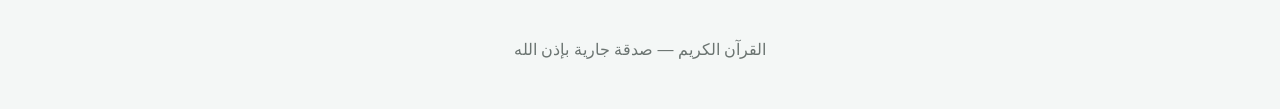
==== commit 1a7114c5: "Update index.html" ====
--- a/index.html
+++ b/index.html
@@ -1,6 +1,6 @@
 <!DOCTYPE html>
 <html lang="ar" dir="rtl">
-<head> Impact-Site-Verification: eff2276a-6707-4241-9826-48dc101be8fd
+<head> 
   <meta name="google-site-verification" content="PUNOIKNUpjOevy2RmftmI5fapH3fRSmjzRIveXXI1Pw" />
   <meta charset="UTF-8">
   <meta name="viewport" content="width=device-width, initial-scale=1.0">
